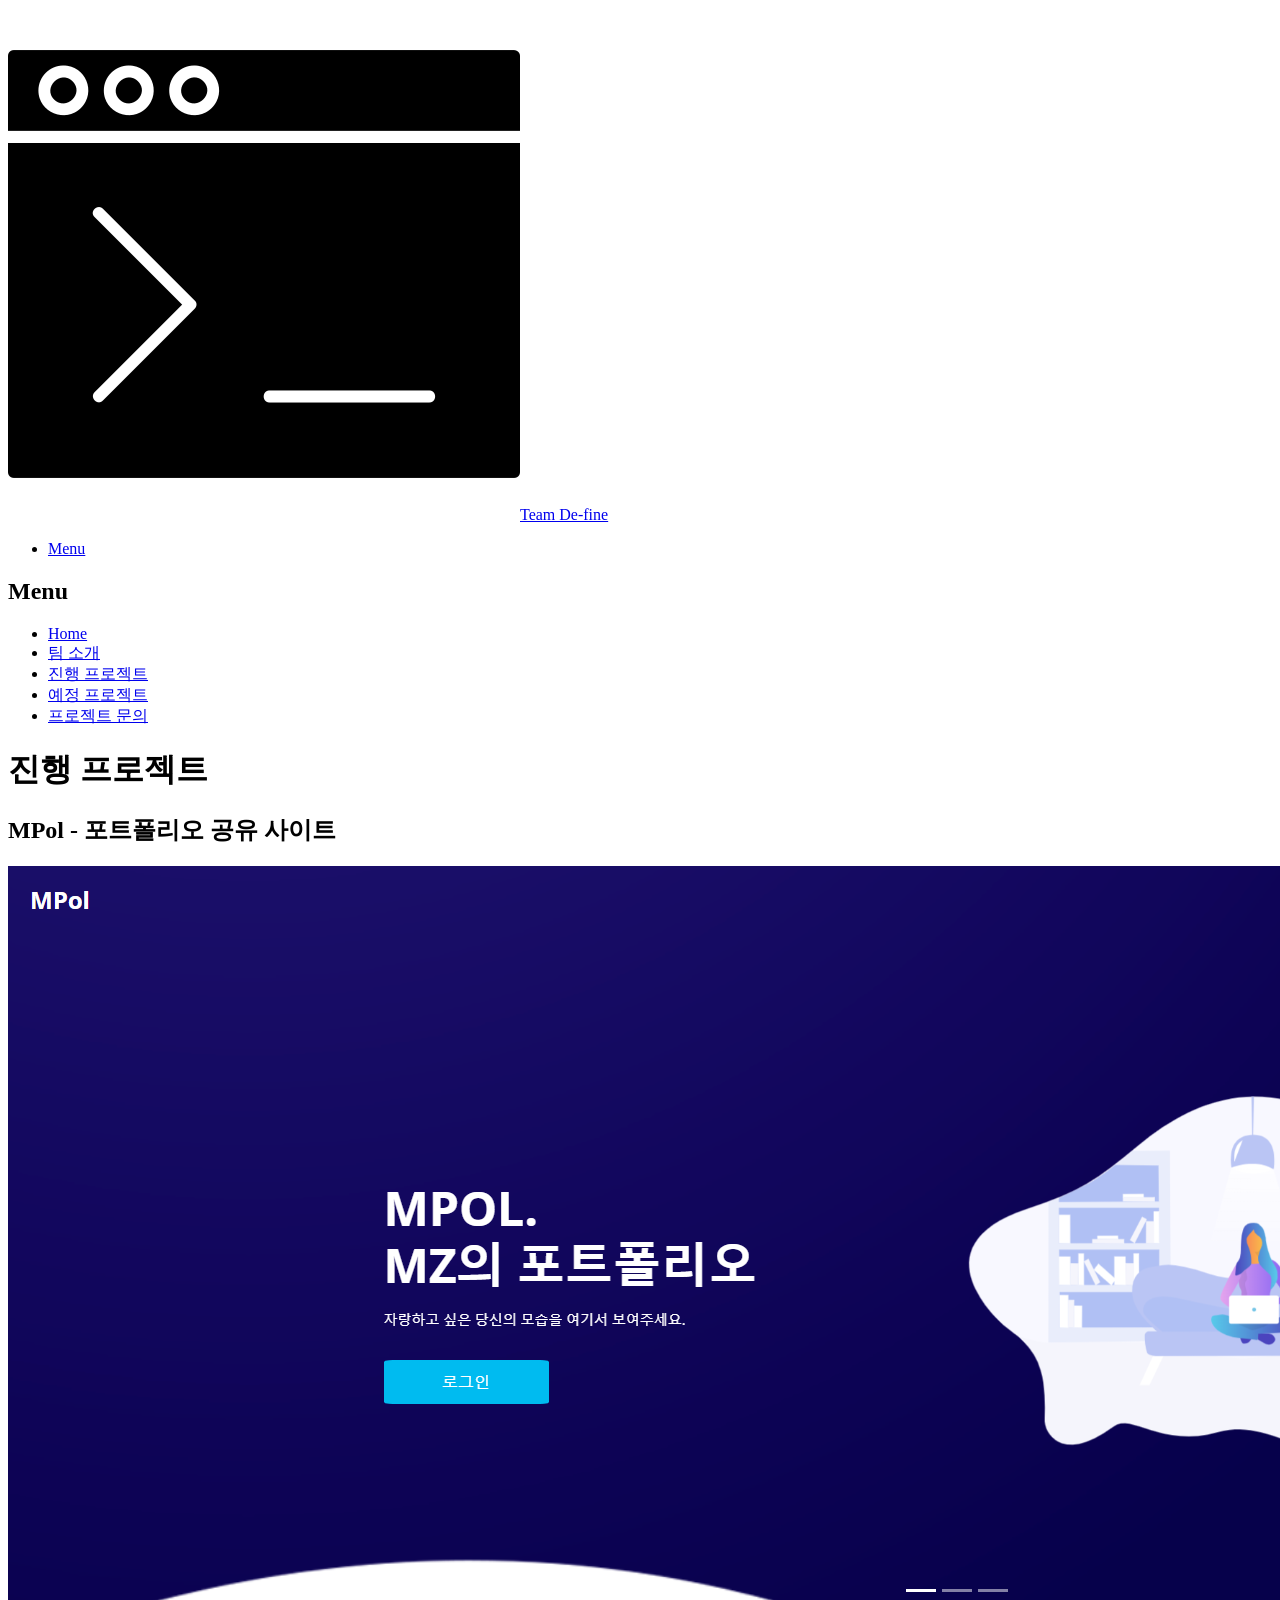
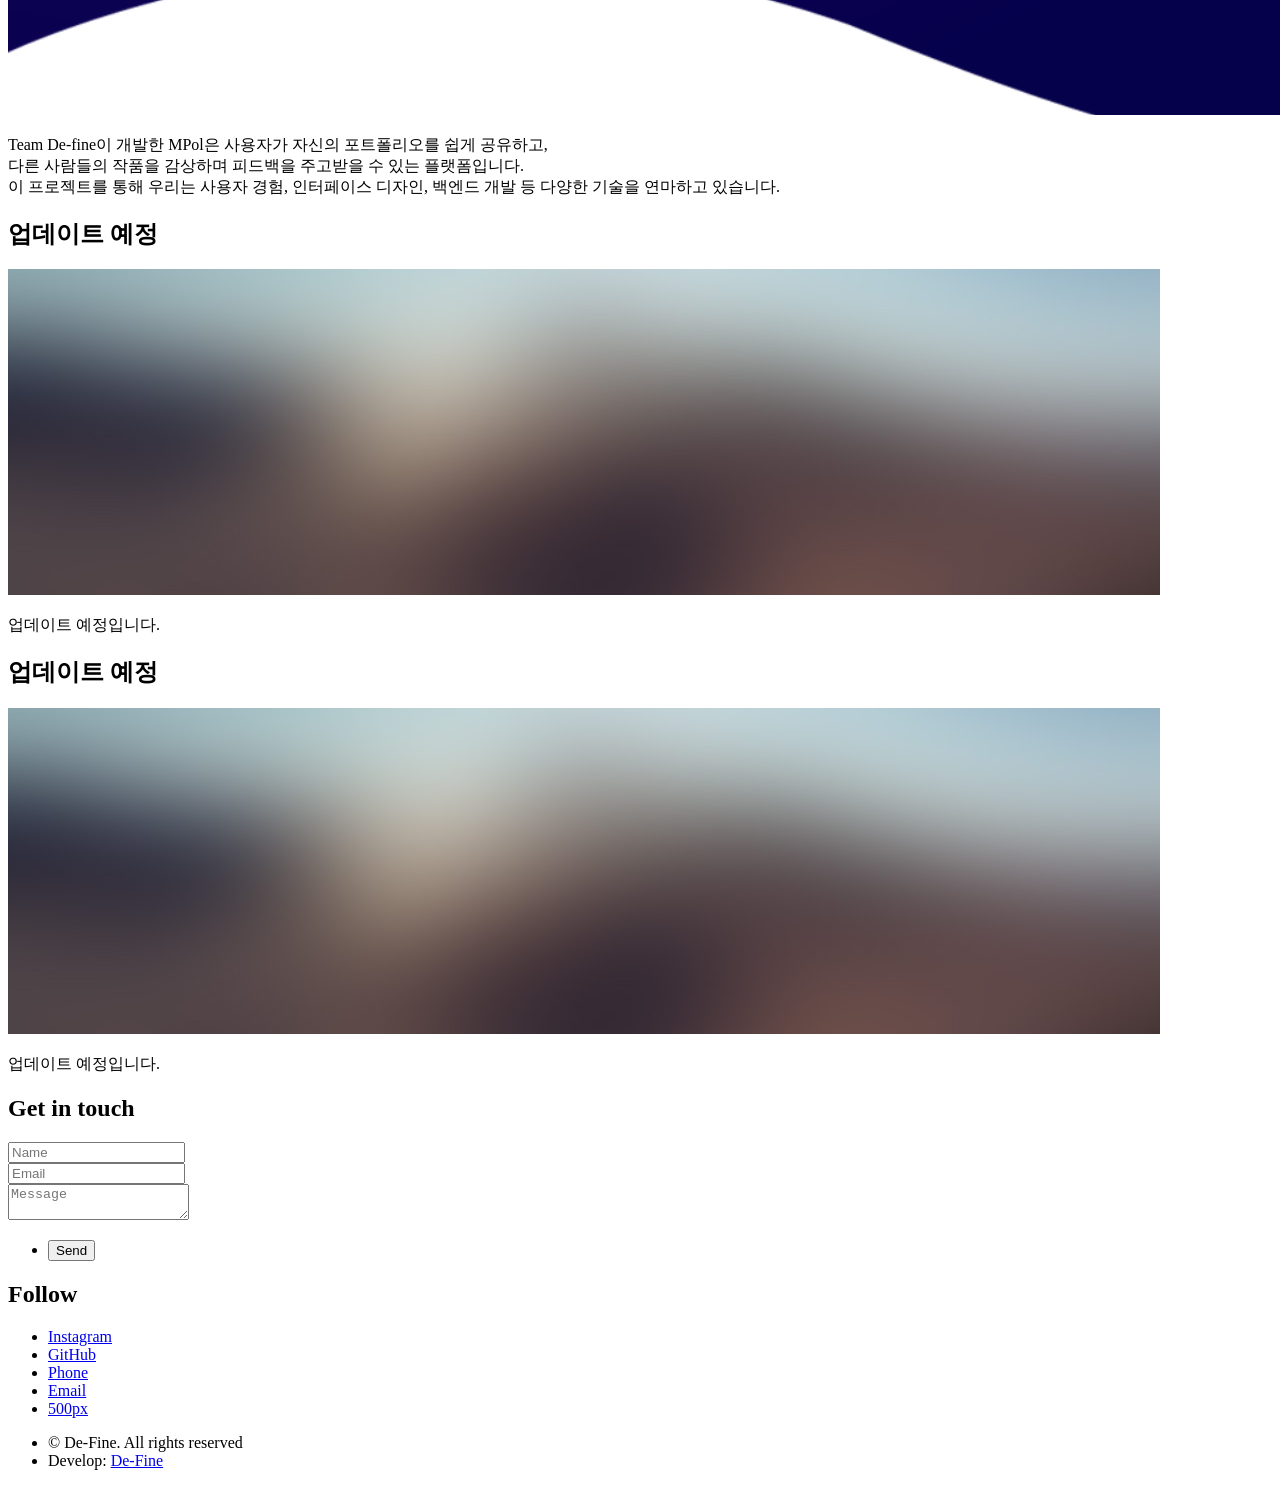
==== team_Pj.html @ 16be4d9d "24.07.02" ====
<!DOCTYPE HTML>
<html>
	<head>
		<title>Team De-fine - 진행 프로젝트</title>
		<meta charset="utf-8" />
		<meta name="viewport" content="width=device-width, initial-scale=1, user-scalable=no" />
		<!-- favicon -->
		<link rel="shortcut icon" href="/images/hand-pavicon.png" />
		<!-- css -->
		<link rel="stylesheet" href="assets/css/main.css" />
		<noscript><link rel="stylesheet" href="assets/css/noscript.css" /></noscript>
	</head>
	<body class="is-preload">
		<!-- Wrapper -->
		<div id="wrapper">

			<!-- Header -->
			<header id="header">
				<div class="inner">

					<!-- Logo -->
					<a href="index.html" class="logo">
						<span class="symbol"><img src="images/cmd_pavicon.png" alt="" /></span><span class="title">Team De-fine</span>
					</a>

					<!-- Nav -->
					<nav>
						<ul>
							<li><a href="#menu">Menu</a></li>
						</ul>
					</nav>

				</div>
			</header>

			<!-- Menu -->
			<nav id="menu">
				<h2>Menu</h2>
				<ul>
					<li><a href="index.html">Home</a></li>
					<li><a href="team_Intro.html">팀 소개</a></li>
					<li><a href="team_Pj.html">진행 프로젝트</a></li>
					<li><a href="fu_Pj.html">예정 프로젝트</a></li>
					<li><a href="contact.html">프로젝트 문의</a></li>
				</ul>
			</nav>

			<!-- Main -->
			<div id="main">
				<div class="inner">
					<h1>진행 프로젝트</h1>

					<section>
						<h2>MPol - 포트폴리오 공유 사이트</h2>
						<span class="image main"><img src="images/MPol_view.png" alt="MPol Project Image" /></span>
						<p>Team De-fine이 개발한 MPol은 사용자가 자신의 포트폴리오를 쉽게 공유하고,<br> 다른 사람들의 작품을 감상하며 피드백을 주고받을 수 있는 플랫폼입니다.<br> 이 프로젝트를 통해 우리는 사용자 경험, 인터페이스 디자인, 백엔드 개발 등 다양한 기술을 연마하고 있습니다.</p>
					</section>

					<section>
						<h2>업데이트 예정</h2>
						<span class="image main"><img src="images/pic13.jpg" alt="Project Image" /></span>
						<p>업데이트 예정입니다.</p>
					</section>
					
					<section>
						<h2>업데이트 예정</h2>
						<span class="image main"><img src="images/pic13.jpg" alt="Project Image" /></span>
						<p>업데이트 예정입니다.</p>
					</section>

				</div>
			</div>

			<!-- Footer -->
			<footer id="footer">
				<div class="inner">
					<section>
						<h2>Get in touch</h2>
						<form method="post" action="#">
							<div class="fields">
								<div class="field half">
									<input type="text" name="name" id="name" placeholder="Name" />
								</div>
								<div class="field half">
									<input type="email" name="email" id="email" placeholder="Email" />
								</div>
								<div class="field">
									<textarea name="message" id="message" placeholder="Message"></textarea>
								</div>
							</div>
							<ul class="actions">
								<li><input type="submit" value="Send" class="primary" /></li>
							</ul>
						</form>
					</section>
					<section>
						<h2>Follow</h2>
						<ul class="icons">
							<li><a href="#" class="icon brands style2 fa-instagram"><span class="label">Instagram</span></a></li>
							<li><a href="#" class="icon brands style2 fa-github"><span class="label">GitHub</span></a></li>
							<li><a href="#" class="icon solid style2 fa-phone"><span class="label">Phone</span></a></li>
							<li><a href="#" class="icon solid style2 fa-envelope"><span class="label">Email</span></a></li>
							<li><a href="#" class="icon brands style2 fa-500px"><span class="label">500px</span></a></li>
						</ul>
					</section>
					<ul class="copyright">
						<li>&copy; De-Fine. All rights reserved</li><li>Develop: <a href="#watashiInsta">De-Fine</a></li>
					</ul>
				</div>
			</footer>

		</div>

		<!-- Scripts -->
		<script src="assets/js/jquery.min.js"></script>
		<script src="assets/js/browser.min.js"></script>
		<script src="assets/js/breakpoints.min.js"></script>
		<script src="assets/js/util.js"></script>
		<script src="assets/js/main.js"></script>

	</body>
</html>
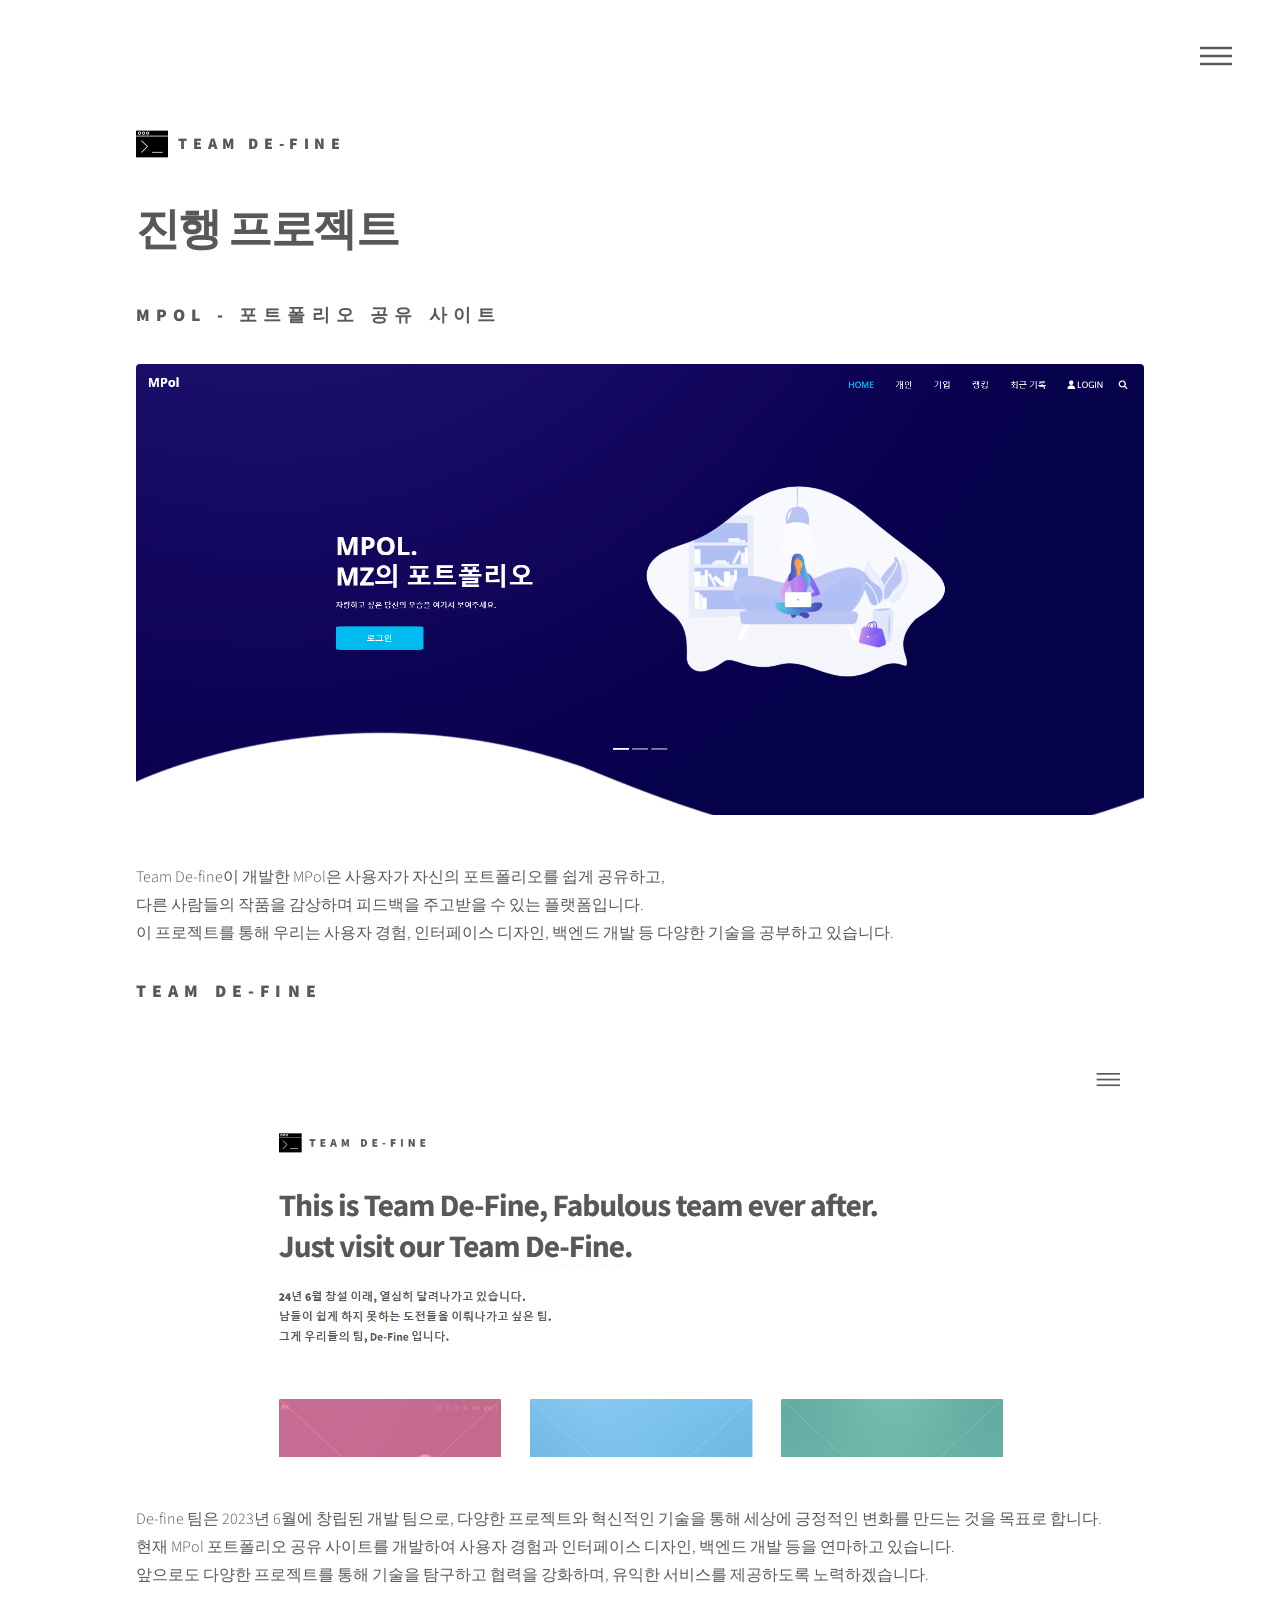
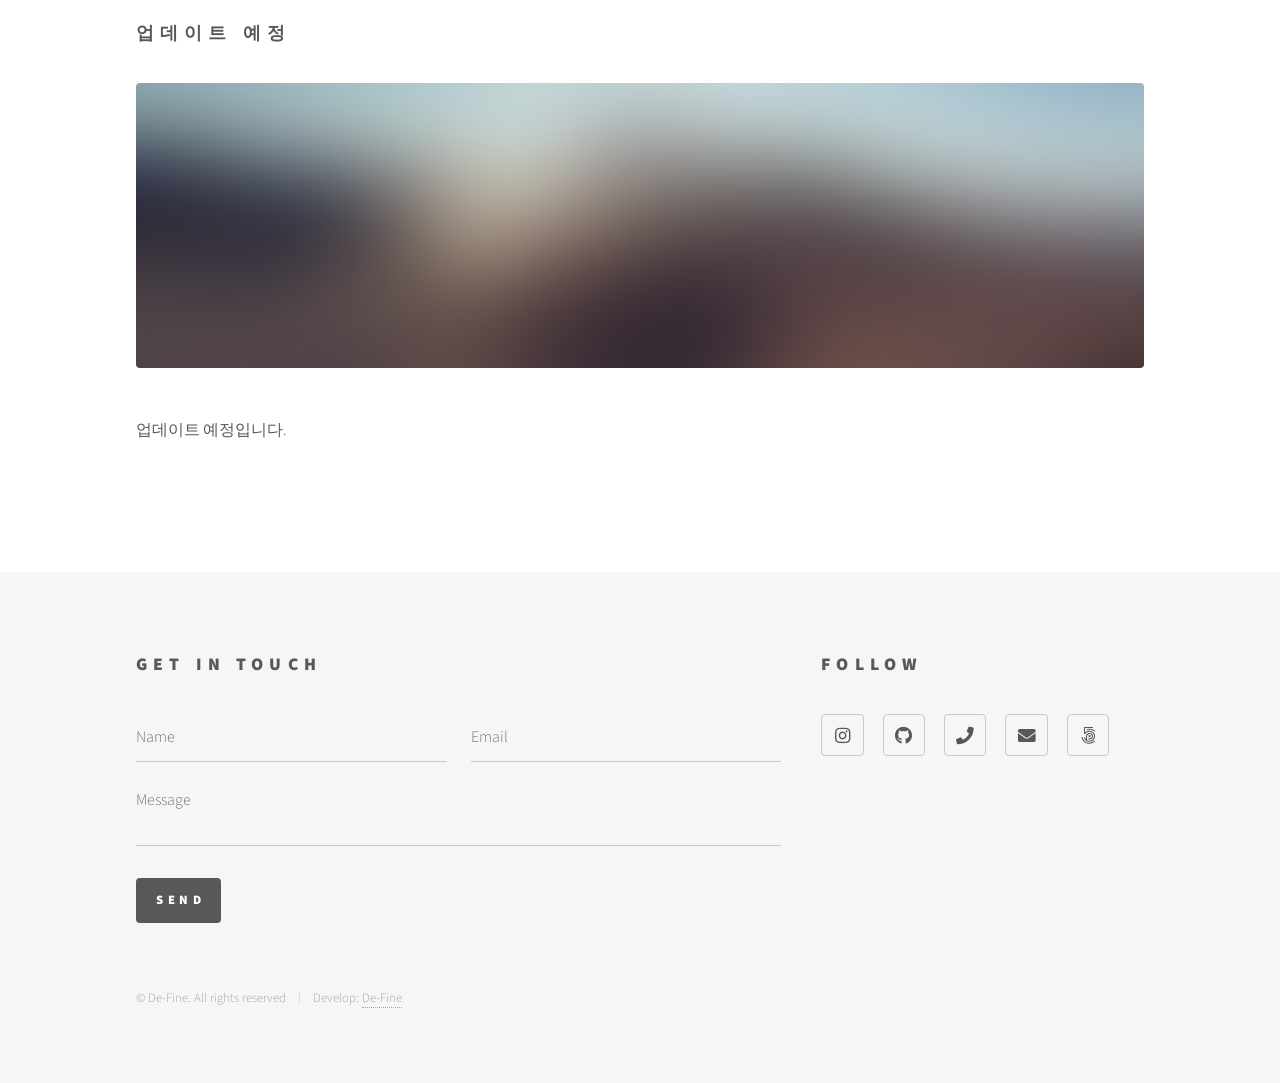
==== commit 11a15065: "add team" ====
--- a/team_Pj.html
+++ b/team_Pj.html
@@ -53,13 +53,14 @@
 					<section>
 						<h2>MPol - 포트폴리오 공유 사이트</h2>
 						<span class="image main"><img src="images/MPol_view.png" alt="MPol Project Image" /></span>
-						<p>Team De-fine이 개발한 MPol은 사용자가 자신의 포트폴리오를 쉽게 공유하고,<br> 다른 사람들의 작품을 감상하며 피드백을 주고받을 수 있는 플랫폼입니다.<br> 이 프로젝트를 통해 우리는 사용자 경험, 인터페이스 디자인, 백엔드 개발 등 다양한 기술을 연마하고 있습니다.</p>
+						<p>Team De-fine이 개발한 MPol은 사용자가 자신의 포트폴리오를 쉽게 공유하고,<br> 다른 사람들의 작품을 감상하며 피드백을 주고받을 수 있는 플랫폼입니다.<br> 이 프로젝트를 통해 우리는 사용자 경험, 인터페이스 디자인, 백엔드 개발 등 다양한 기술을 공부하고 있습니다.</p>
 					</section>
 
 					<section>
-						<h2>업데이트 예정</h2>
-						<span class="image main"><img src="images/pic13.jpg" alt="Project Image" /></span>
-						<p>업데이트 예정입니다.</p>
+						<h2>Team De-Fine</h2>
+						<span class="image main"><img src="images/team_define.png" alt="Project Image" /></span>
+						<p>
+							De-fine 팀은 2023년 6월에 창립된 개발 팀으로, 다양한 프로젝트와 혁신적인 기술을 통해 세상에 긍정적인 변화를 만드는 것을 목표로 합니다.<br> 현재 MPol 포트폴리오 공유 사이트를 개발하여 사용자 경험과 인터페이스 디자인, 백엔드 개발 등을 연마하고 있습니다. <br>앞으로도 다양한 프로젝트를 통해 기술을 탐구하고 협력을 강화하며, 유익한 서비스를 제공하도록 노력하겠습니다.</p>
 					</section>
 					
 					<section>
--- a/assets/css/noscript.css
+++ b/assets/css/noscript.css
@@ -0,0 +1,8 @@
+/* Tiles */
+	body.is-preload .tiles article {
+		-moz-transform: none;
+		-webkit-transform: none;
+		-ms-transform: none;
+		transform: none;
+		opacity: 1;
+	}
